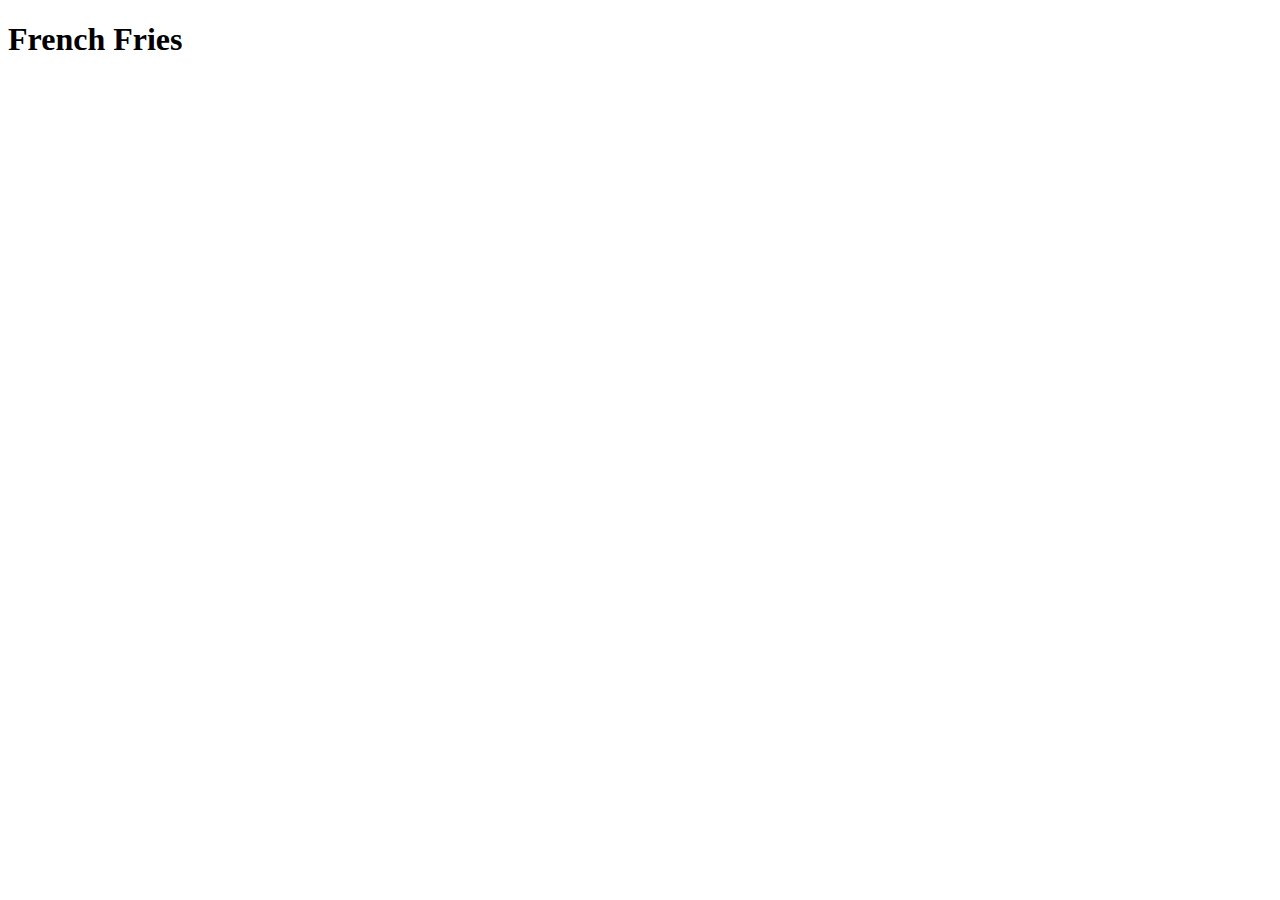
==== recipe/french-fries.html @ 4c255ac0 "Create french-fries.html" ====
<!DOCTYPE html>
<html lang="en">
<head>
    <meta charset="utf-8">
    <meta name="viewport" content="width=device-width, initial-scale=1.0">
    <title>My Webpage</title>
</head>
<body>
  <h1> French Fries</h1>
</body>
</html>
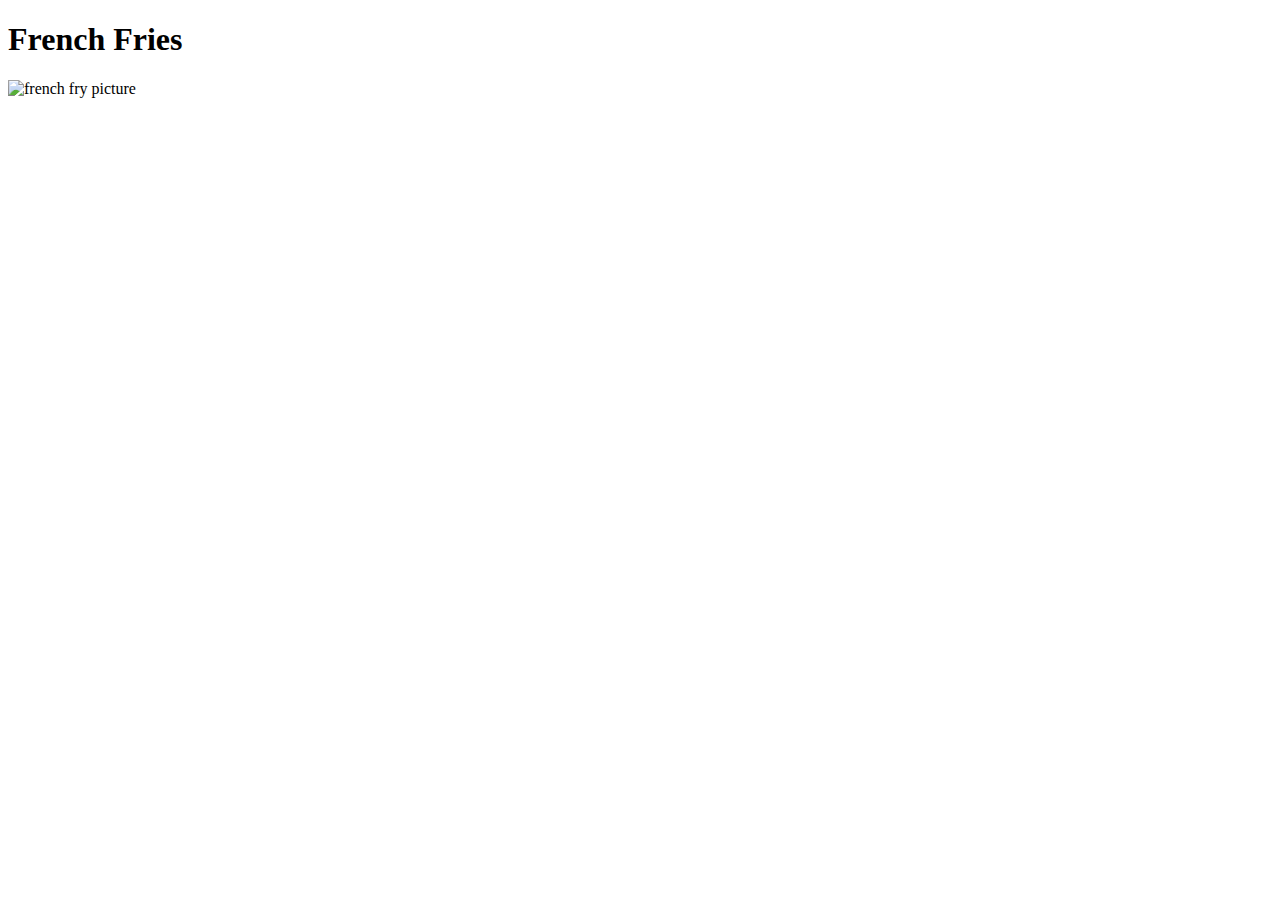
==== commit 0f3179f2: "Update french-fries.html" ====
--- a/recipe/french-fries.html
+++ b/recipe/french-fries.html
@@ -7,5 +7,6 @@
 </head>
 <body>
   <h1> French Fries</h1>
+    <img src="./images/https://images.themodernproper.com/billowy-turkey/production/posts/2022/Homemade-French-Fries_8.jpg?w=1200&q=82&fm=jpg&fit=crop&dm=1662474181&s=5c6576b44dce7b66cd5dbedc33f3c1eb" alt="french fry picture"
 </body>
 </html>
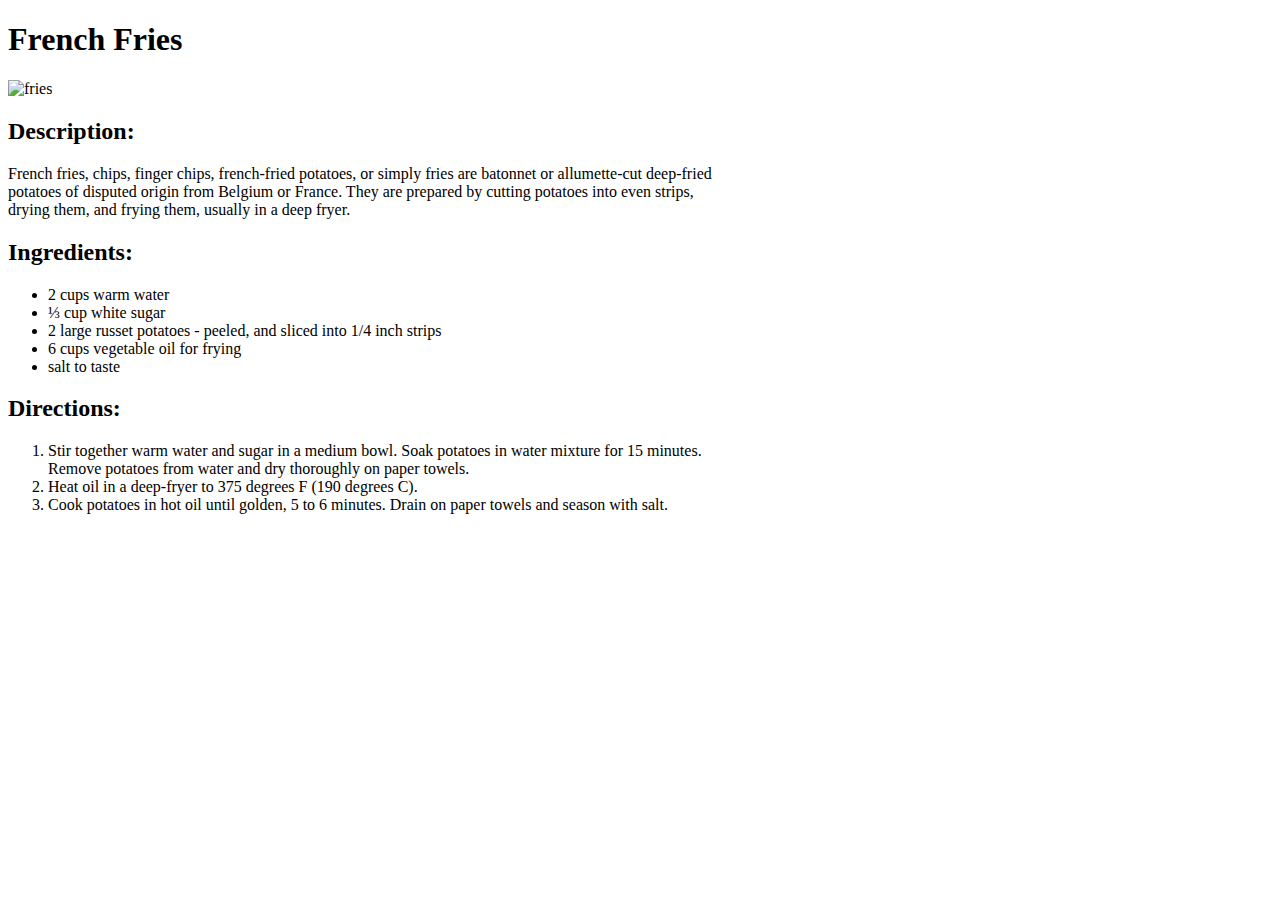
==== commit 86a58c04: "fries page" ====
--- a/recipe/french-fries.html
+++ b/recipe/french-fries.html
@@ -3,10 +3,29 @@
 <head>
     <meta charset="utf-8">
     <meta name="viewport" content="width=device-width, initial-scale=1.0">
-    <title>My Webpage</title>
+    <title>French Fries</title>
 </head>
 <body>
-  <h1> French Fries</h1>
-    <img src="./images/https://images.themodernproper.com/billowy-turkey/production/posts/2022/Homemade-French-Fries_8.jpg?w=1200&q=82&fm=jpg&fit=crop&dm=1662474181&s=5c6576b44dce7b66cd5dbedc33f3c1eb" alt="french fry picture"
+  <h1>French Fries</h1>
+    <img src="../images/fries.jpg" alt="fries" class="center" height="700" width="700">
+    <h2>Description:</h2>
+    <p>French fries, chips, finger chips, french-fried potatoes, or simply fries are batonnet or allumette-cut deep-fried
+    <br>potatoes of disputed origin from Belgium or France. They are prepared by cutting potatoes into even strips,
+    <br>drying them, and frying them, usually in a deep fryer.</p>
+    <h2>Ingredients:</h2>
+    <ul>
+      <li>2 cups warm water</li>
+      <li>⅓ cup white sugar</li>
+      <li>2 large russet potatoes - peeled, and sliced into 1/4 inch strips</li> 
+      <li>6 cups vegetable oil for frying</li>
+      <li>salt to taste</li>
+    </ul>
+    <h2>Directions:</h2>
+    <ol>
+      <li>Stir together warm water and sugar in a medium bowl. Soak potatoes in water mixture for 15 minutes. 
+        <br>Remove potatoes from water and dry thoroughly on paper towels.</li>
+      <li>Heat oil in a deep-fryer to 375 degrees F (190 degrees C).</li>
+      <li>Cook potatoes in hot oil until golden, 5 to 6 minutes. Drain on paper towels and season with salt.</li>
+    </ol>
 </body>
 </html>
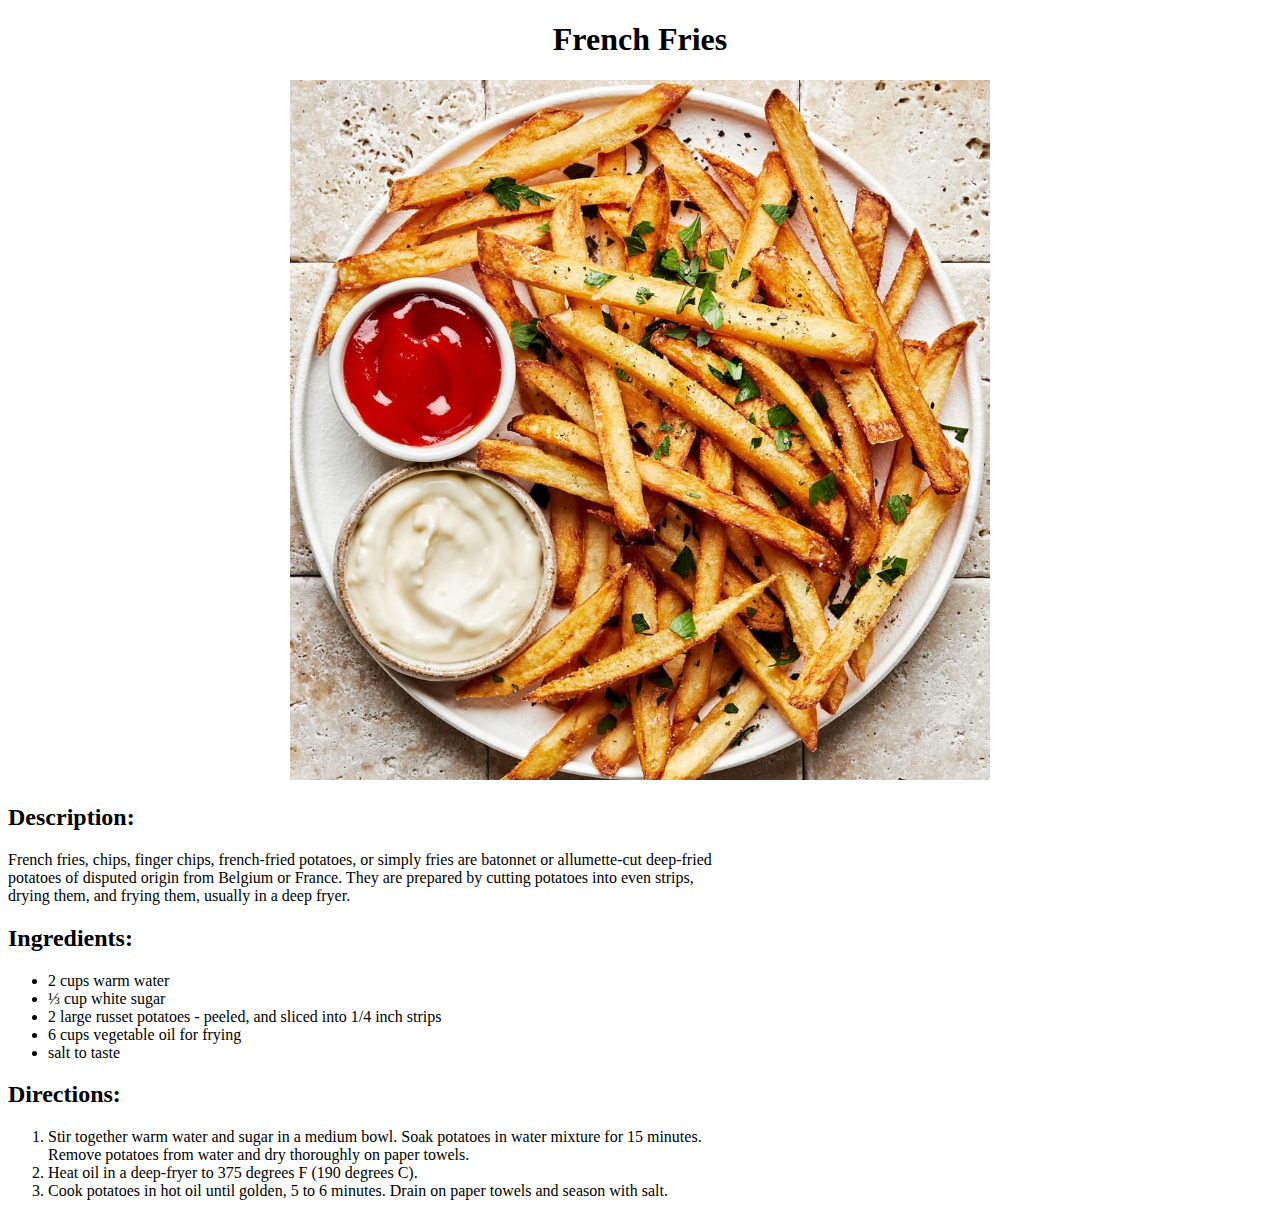
==== commit 4568e9c2: "recipes" ====
--- a/recipe/french-fries.html
+++ b/recipe/french-fries.html
@@ -4,14 +4,17 @@
     <meta charset="utf-8">
     <meta name="viewport" content="width=device-width, initial-scale=1.0">
     <title>French Fries</title>
+    <link rel="stylesheet" href="fries.css">
 </head>
 <body>
+  <div class="text">
   <h1>French Fries</h1>
     <img src="../images/fries.jpg" alt="fries" class="center" height="700" width="700">
+  </div>
     <h2>Description:</h2>
-    <p>French fries, chips, finger chips, french-fried potatoes, or simply fries are batonnet or allumette-cut deep-fried
+    <div>French fries, chips, finger chips, french-fried potatoes, or simply fries are batonnet or allumette-cut deep-fried
     <br>potatoes of disputed origin from Belgium or France. They are prepared by cutting potatoes into even strips,
-    <br>drying them, and frying them, usually in a deep fryer.</p>
+    <br>drying them, and frying them, usually in a deep fryer.</div>
     <h2>Ingredients:</h2>
     <ul>
       <li>2 cups warm water</li>
--- a/recipe/fries.css
+++ b/recipe/fries.css
@@ -0,0 +1,3 @@
+.text {
+    text-align: center;
+}
